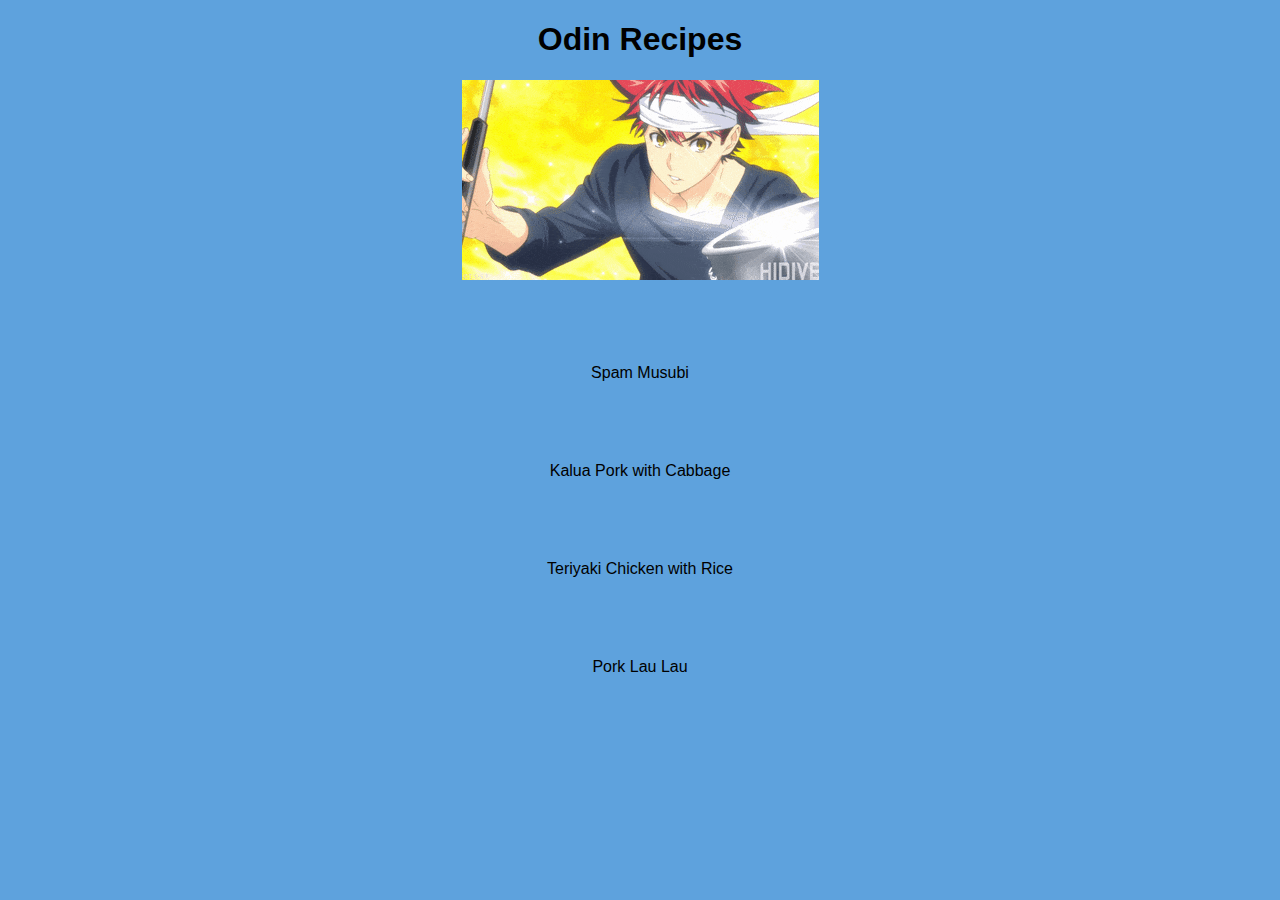
==== index.html @ 0bd34704 "Fixed indents on musubi lists" ====
<!DOCTYPE html>
<html lang="en">
<head>
    <meta charset="UTF-8">
    <meta http-equiv="X-UA-Compatible" content="IE=edge">
    <meta name="viewport" content="width=device-width, initial-scale=1.0">
    
    <title>Odin Recipes</title>
</head>
<body>
    <h1>Odin Recipes</h1>
    <img src="/200.gif">
    <ul>
    <li><a href="/recipes/musubi.html">Spam Musubi</a></li>
    <li><a href="/recipes/kalua.html">Kalua Pork with Cabbage</a></li>
    <li><a href ="/recipes/teri.html">Teriyaki Chicken with Rice</a></li>
    <li><a href ="/recipes/lau.html">Pork Lau Lau</a></li>
    </ul>
    <style>
body {
    text-align: center;
    background-color: rgb(94, 162, 221);
}
h1 {
    font-family: 'Gill Sans', 'Gill Sans MT', Calibri, 'Trebuchet MS', sans-serif;
}
li {
    margin: 80px 0;
    font-family: 'Gill Sans', 'Gill Sans MT', Calibri, 'Trebuchet MS', sans-serif;
}
a:active, a:visited, a:link {
    color: black;
    text-decoration: none;
}
a:hover {
    color: rgba(255, 255, 255, 0.699);
}
ul {
  list-style-type: none;
  margin: 0;
  padding: 0;
}

    </style>
</body>
</html>
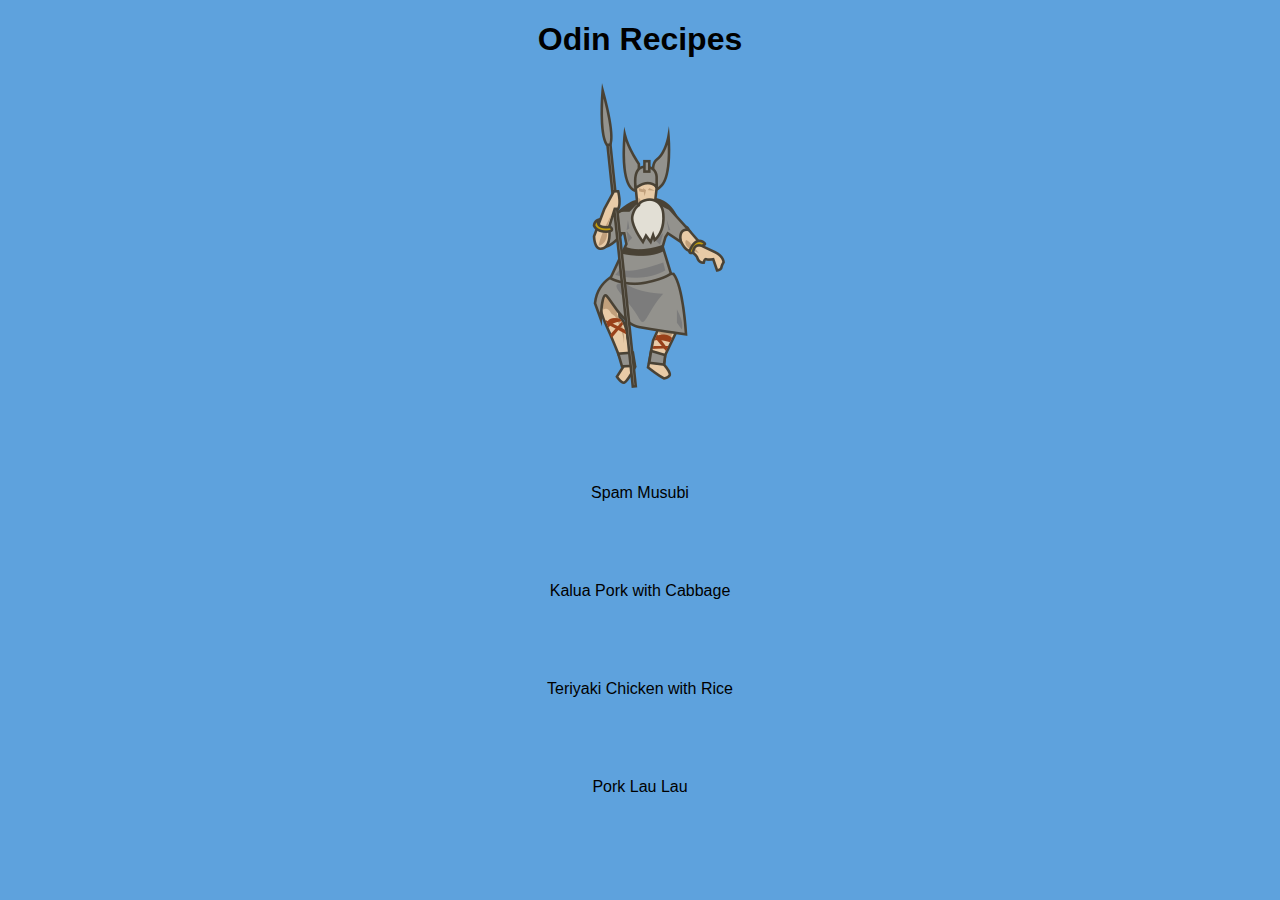
==== commit 301f86a3: "Added odin img and removed anime pic" ====
--- a/index.html
+++ b/index.html
@@ -9,7 +9,7 @@
 </head>
 <body>
     <h1>Odin Recipes</h1>
-    <img src="/200.gif">
+    <img src="/recipes/odin.png">
     <ul>
     <li><a href="/recipes/musubi.html">Spam Musubi</a></li>
     <li><a href="/recipes/kalua.html">Kalua Pork with Cabbage</a></li>
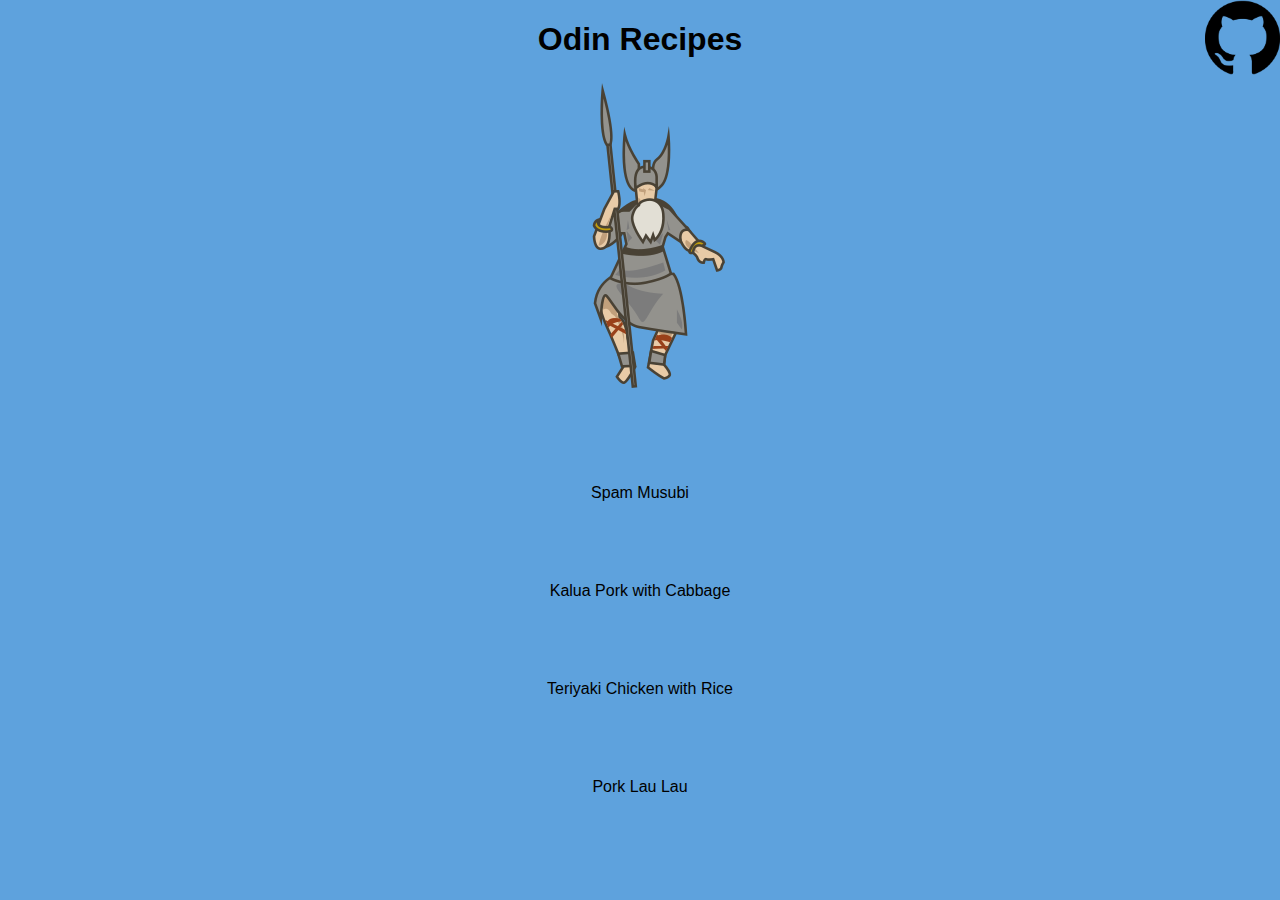
==== commit 1cdf2a0e: "Added github profile" ====
--- a/index.html
+++ b/index.html
@@ -8,15 +8,27 @@
     <title>Odin Recipes</title>
 </head>
 <body>
+    <Div class="git">
+        <a href="https://github.com/Kaytin808"><img class="github" src="git.png" alt= "git icon"></a>
+          </Div>
     <h1>Odin Recipes</h1>
-    <img src="/recipes/odin.png">
+    <img src="odin.png">
     <ul>
-    <li><a href="/recipes/musubi.html">Spam Musubi</a></li>
-    <li><a href="/recipes/kalua.html">Kalua Pork with Cabbage</a></li>
-    <li><a href ="/recipes/teri.html">Teriyaki Chicken with Rice</a></li>
-    <li><a href ="/recipes/lau.html">Pork Lau Lau</a></li>
+    <li><a href="musubi.html">Spam Musubi</a></li>
+    <li><a href="kalua.html">Kalua Pork with Cabbage</a></li>
+    <li><a href ="teri.html">Teriyaki Chicken with Rice</a></li>
+    <li><a href ="lau.html">Pork Lau Lau</a></li>
     </ul>
     <style>
+        .github {
+  width: 75px;
+  position: absolute;
+  right: 0px;
+  top: 0px;
+}
+.github:hover {
+  cursor: pointer;
+}
 body {
     text-align: center;
     background-color: rgb(94, 162, 221);
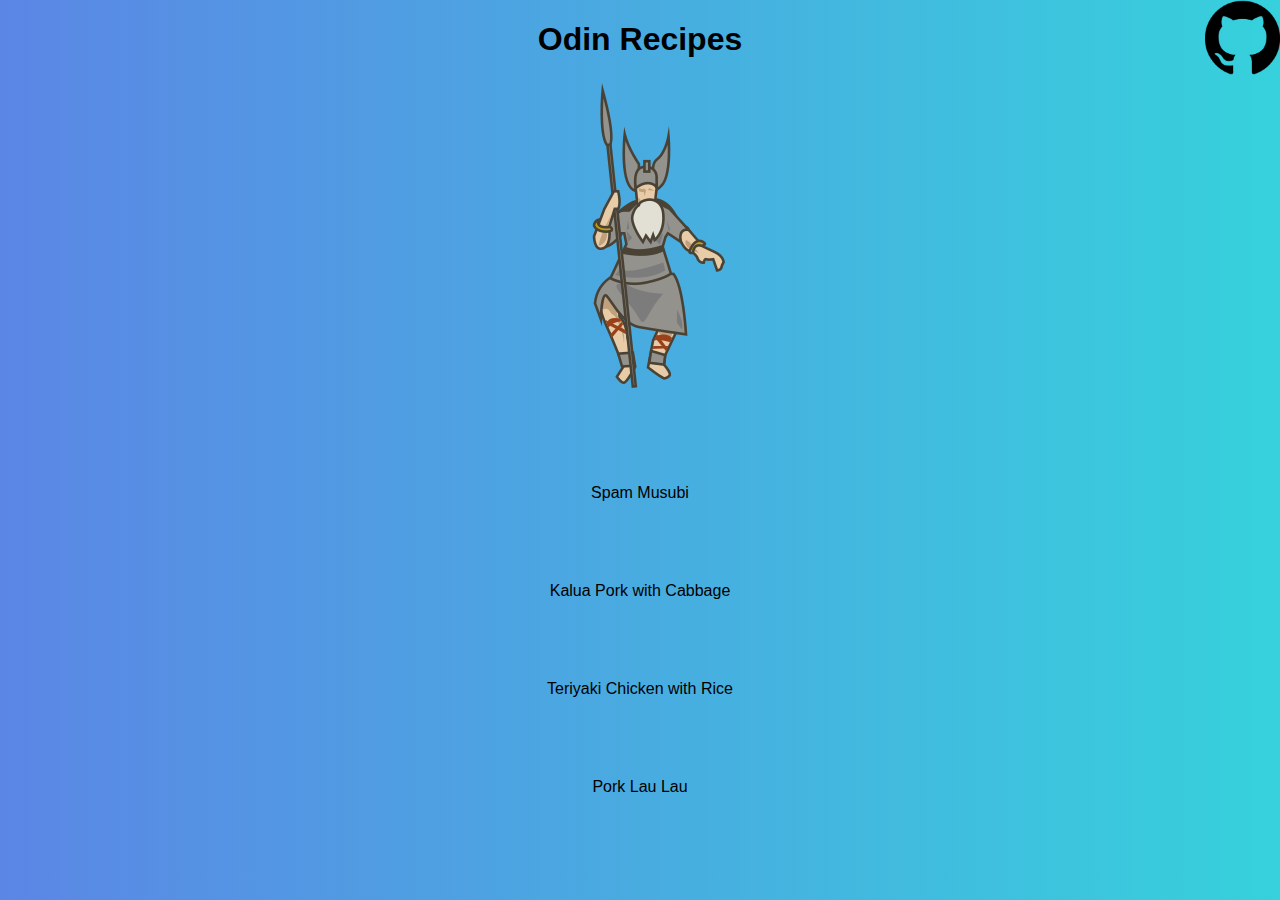
==== commit 9d15676c: "Added gradient background" ====
--- a/index.html
+++ b/index.html
@@ -29,9 +29,14 @@
 .github:hover {
   cursor: pointer;
 }
+html {
+    background: #36D1DC;  /* fallback for old browsers */
+background: -webkit-linear-gradient(to right, #5B86E5, #36D1DC);  /* Chrome 10-25, Safari 5.1-6 */
+background: linear-gradient(to right, #5B86E5, #36D1DC); /* W3C, IE 10+/ Edge, Firefox 16+, Chrome 26+, Opera 12+, Safari 7+ */
+}
 body {
     text-align: center;
-    background-color: rgb(94, 162, 221);
+    background-color: transparent;
 }
 h1 {
     font-family: 'Gill Sans', 'Gill Sans MT', Calibri, 'Trebuchet MS', sans-serif;
